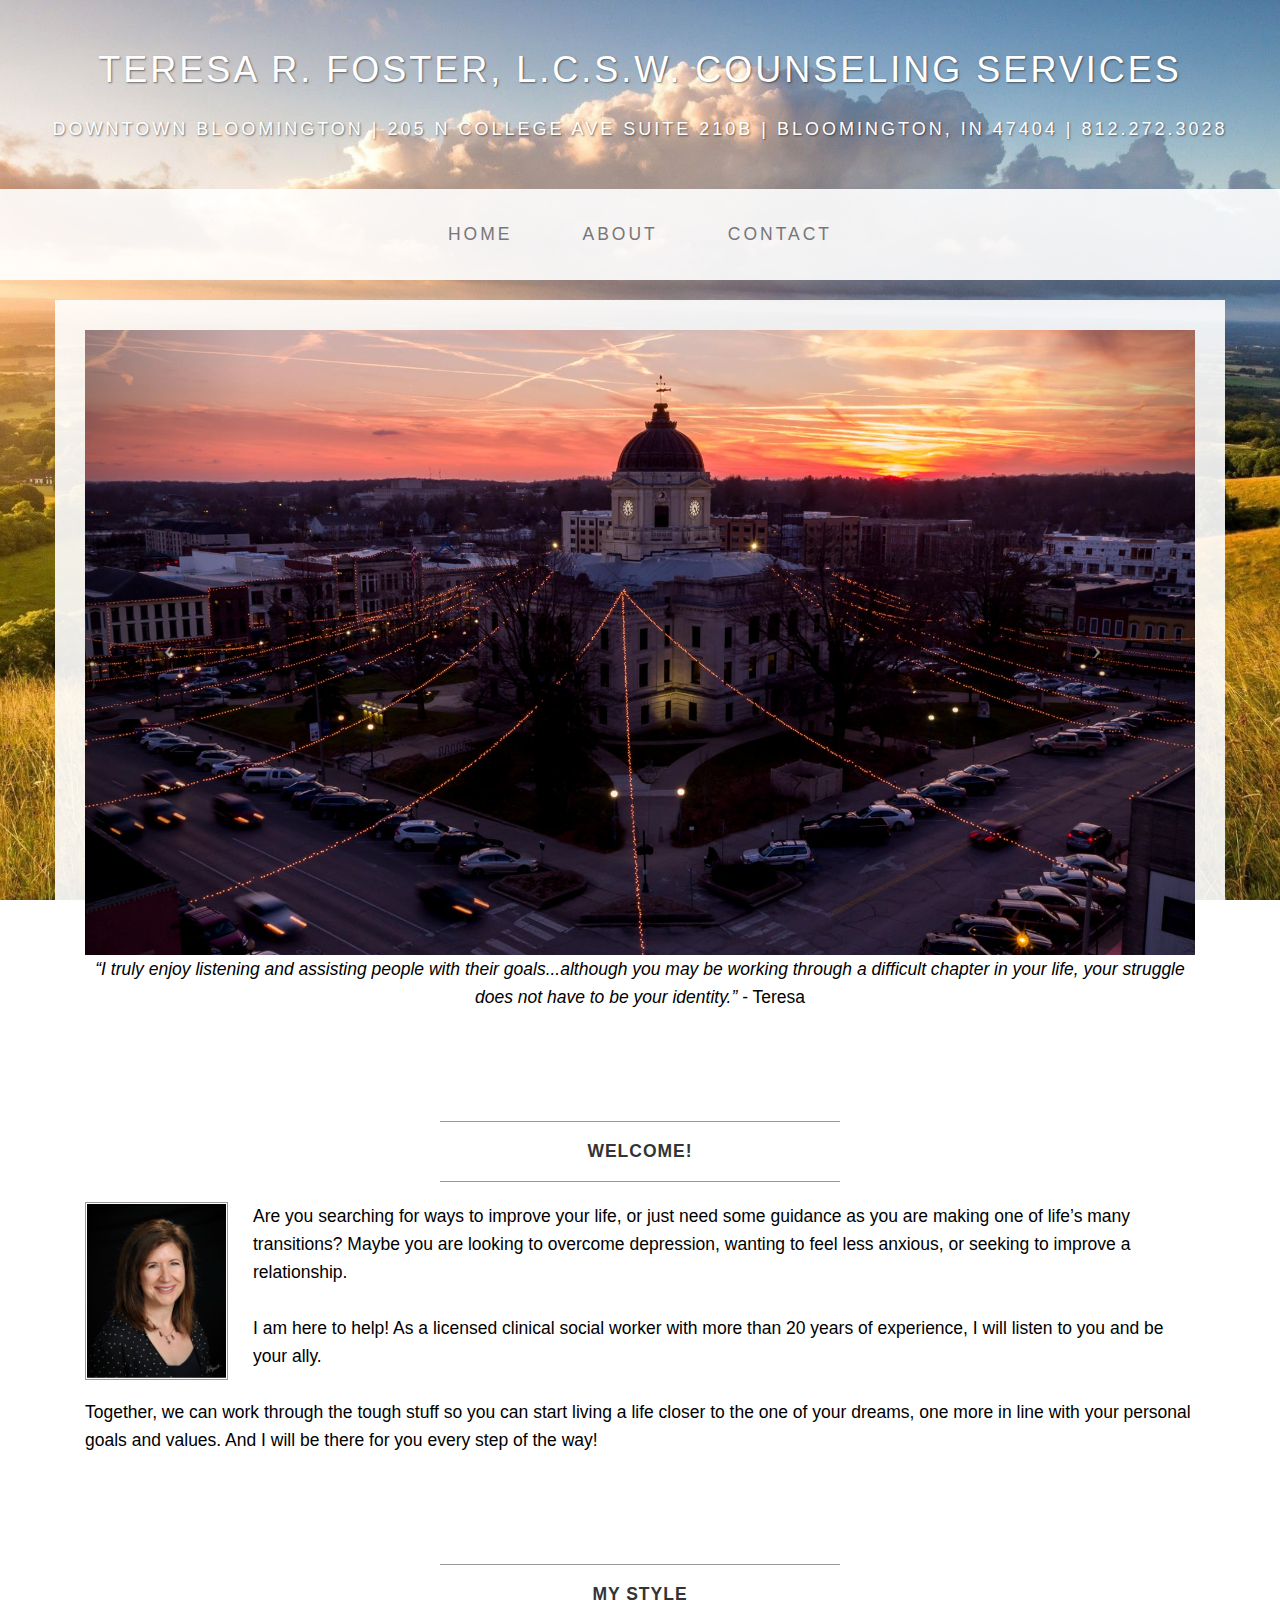
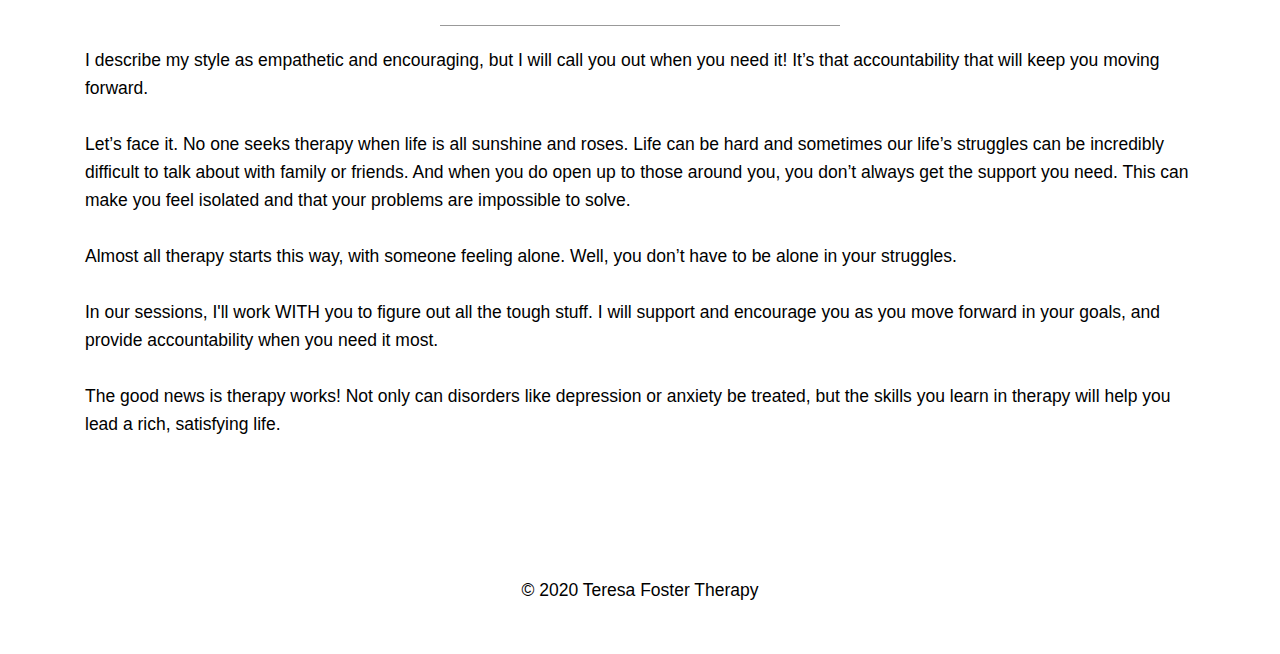
==== teresafostertherapy.github.io-master/index.html @ 8bdbde4c "Transfer" ====
<!DOCTYPE html>
<html lang="en">

<head>
    <meta charset="utf-8">
    <meta name="viewport" content="width=device-width, initial-scale=1.0">
    <meta name="description" content="">
    <meta name="author" content="">

    <title>Teresa Foster Therapy</title>

    <!-- Bootstrap core CSS -->
    <link href="css/bootstrap.css" rel="stylesheet">

    <!-- Add custom CSS here -->
    <link href="css/business-casual.css" rel="stylesheet">
</head>

<body>

    <div class="brand"> <h1>Teresa R. Foster, L.C.S.W. Counseling Services</h1> </div>
    <div class="address-bar"><h4>Downtown Bloomington | 205 N College Ave Suite 210B | Bloomington, IN 47404 | 812.272.3028</h4></div>

    <nav class="navbar navbar-default" role="navigation">
        <div class="container">
            <div class="navbar-header">
                <button type="button" class="navbar-toggle" data-toggle="collapse" data-target=".navbar-ex1-collapse">
                    <span class="sr-only">Toggle navigation</span>
                    <span class="icon-bar"></span>
                    <span class="icon-bar"></span>
                    <span class="icon-bar"></span>
                </button>
                <a class="navbar-brand" href="index.html">Teresa R. Foster, L.C.S.W. Counseling Services</a>
            </div>

            <!-- Collect the nav links, forms, and other content for toggling -->
            <div class="collapse navbar-collapse navbar-ex1-collapse">
                <ul class="nav navbar-nav">
                    <li><a href="index.html">Home</a>
                    </li>
                    <li><a href="about.html">About</a>
                    </li>
                    <li><a href="contact.html">Contact</a>
                    </li>
                </ul>
            </div>
            <!-- /.navbar-collapse -->
        </div>
        <!-- /.container -->
    </nav>

    <div class="container">

        <div class="row">
            <div class="box">
                <div class="col-lg-12 text-center">
                    <div id="carousel-example-generic" class="carousel slide">
                        <!-- Indicators -->
                       

                        <!-- Wrapper for slides -->
                        
                            <div class="item">
                                <img class="img-responsive img-full" src="img/slide-2.jpg" alt="">
                            </div>
                            

                        <!-- Controls -->
                        <a class="left carousel-control" href="#carousel-example-generic" data-slide="prev">
                            <span class="icon-prev"></span>
                        </a>
                        <a class="right carousel-control" href="#carousel-example-generic" data-slide="next">
                            <span class="icon-next"></span>
                        </a>
                    </div>
                    
                    <p><i>
                        “I truly enjoy listening and assisting people with their goals...although you may be working through a difficult chapter in your life, your struggle does not have to be your identity.” </i>
-  Teresa
</p>
                    
                    
                </div>
            </div>
        </div>

        <div class="row">
            <div class="box">
                <div class="col-lg-12">
                    <hr>
                    <h2 class="intro-text text-center"><strong>Welcome!</strong>
                    </h2>
                    <hr>
                    <img class="img-responsive img-border img-left" src="img/teresa.jpg" alt="">
                    <hr class="visible-xs">
                    <p>Are you searching for ways to improve your life, or just need some guidance as you are making one of life’s many transitions?   Maybe you are looking to overcome depression, wanting to feel less anxious, or seeking to improve a relationship.  <br> <br>

                        I am here to help!  As a licensed clinical social worker with more than 20 years of experience, I will listen to you and be your ally.  <br> <br>
                        
                        Together, we can work through the tough stuff so you can start living a life closer to the one of your dreams, one more in line with your personal goals and values.  And I will be there for you every step of the way!</p>
                    
                </div>
            </div>
        </div>

        <div class="row">
            <div class="box">
                <div class="col-lg-12">
                    <hr>
                    <h2 class="intro-text text-center"><strong>My Style</strong> 
                    </h2>
                    <hr>
                    <p>I describe my style as empathetic and encouraging, but I will call you out when you need it!  It’s that accountability that will keep you moving forward.<br> <br>

                        Let’s face it.  No one seeks therapy when life is all sunshine and roses.   Life can be hard and sometimes our life’s struggles can be incredibly difficult to talk about with family or friends.  And when you do open up to those around you, you don’t always get the support you need.  This can make you feel isolated and that your problems are impossible to solve. <br> <br>
                        
                        Almost all therapy starts this way, with someone feeling alone.  Well, you don’t have to be alone in your struggles.  <br> <br>
                        
                        In our sessions, I'll work WITH you to figure out all the tough stuff.  I will support and encourage you as you move forward in your goals, and provide accountability when you need it most.  <br> <br>
                        
                        The good news is therapy works!  Not only can disorders like depression or anxiety be treated, but the skills you learn in therapy will help you lead a rich, satisfying life.<br> <br>
                        </p>
                    
                </div>
            </div>
        </div>

    </div>
    <!-- /.container -->

    <footer>
        <div class="container">
            <div class="row">
                <div class="col-lg-12 text-center">
                    <p>&copy; 2020 Teresa Foster Therapy</p>
                </div>
            </div>
        </div>
    </footer>

    <!-- JavaScript -->
    <script src="js/jquery-1.10.2.js"></script>
    <script src="js/bootstrap.js"></script>
    <script>
    // Activates the Carousel
    $('.carousel').carousel({
        interval: 5000
    })
    </script>

</body>

</html>
---- teresafostertherapy.github.io-master/css/business-casual.css ----
body {
  background: url(../img/bg.jpg) no-repeat center center fixed; 
  -webkit-background-size: cover;
  -moz-background-size: cover;
  -o-background-size: cover;
  background-size: cover;
}

h1, h2, h3, h4, h5, h6 {
  text-transform: uppercase;
  letter-spacing: 3px;
  font-weight: 400;
}

p {
  font-size: 1.25em;
  line-height: 1.6;
  color: #000;
}

hr {
  border-color: #999999;
  max-width: 400px;
}

.brand,
.address-bar {
  display: none;
}


.navbar-brand {
  text-transform: uppercase;
  letter-spacing: 2px;
  font-weight: 900;
}

.navbar-nav {
  text-transform: uppercase;
  letter-spacing: 3px;
  font-weight: 400;
}

.img-full {
  min-width: 100%;
}

.brand-name {
  font-weight: 700;
  font-size: 1.5em;
  text-transform: capitalize;
  letter-spacing: normal;
}

.tagline-divider {
  margin: 15px auto 3px;
  border-color: #999999;
  max-width: 250px;
}

.box {
  background: #fff;
  background: rgba(255,255,255,0.9);
  margin-bottom: 20px;
  padding: 30px 15px;
}

.intro-text {
  text-transform: uppercase;
  letter-spacing: 1px;
  font-size: 1.25em;
  font-weight: 400;
}

.img-border {
  float: none;
  margin: 0 auto 0;
  border: #999999 solid 1px;
}

.img-left {
  float: none;
  margin: 0 auto 0;
}

footer {
  background: #fff;
  background: rgba(255,255,255,0.9);
}

footer p {
  margin: 0;
  padding: 50px 0;
}

@media screen and (min-width: 768px) {

.brand {
  display: inherit;
  font-weight: 700;
  font-size: 5em;
  line-height: normal;
  text-align: center;
  margin: 0;
  padding: 30px 0 10px;
  color: #fff;
  text-shadow: 1px 1px 2px rgba(0, 0, 0, 0.5);
}

.top-divider {
  margin-top: 0;
}

.img-left {
  float: left;
  margin-right: 25px;
}

.address-bar {
  display: inherit;
  text-align: center;
  margin: 0;
  padding: 0 0 40px;
  font-size: 1.25em;
  text-transform: uppercase;
  letter-spacing: 3px;
  font-weight: 400;
  color: #fff;
  text-shadow: 1px 1px 2px rgba(0, 0, 0, 0.5);
}

.navbar {
  border-radius: 0;
}

.navbar-header {
  display: none;
}

.navbar {
  min-height: 0;
}

.navbar-default {
  background: #fff;
  background: rgba(255,255,255,0.9);
  border: none;
}

.nav>li>a {
  padding: 35px;
}

.navbar-nav>li>a {
  line-height: normal;
}

.navbar-nav {
  float: none;
  margin: 0 auto;
  display: table;
  table-layout: fixed;
  font-size: 1.25em;
}

}

@media screen and (min-width: 1200px) {
    .box:after {
        content: '';
        display: table;
        clear: both;
    }
}
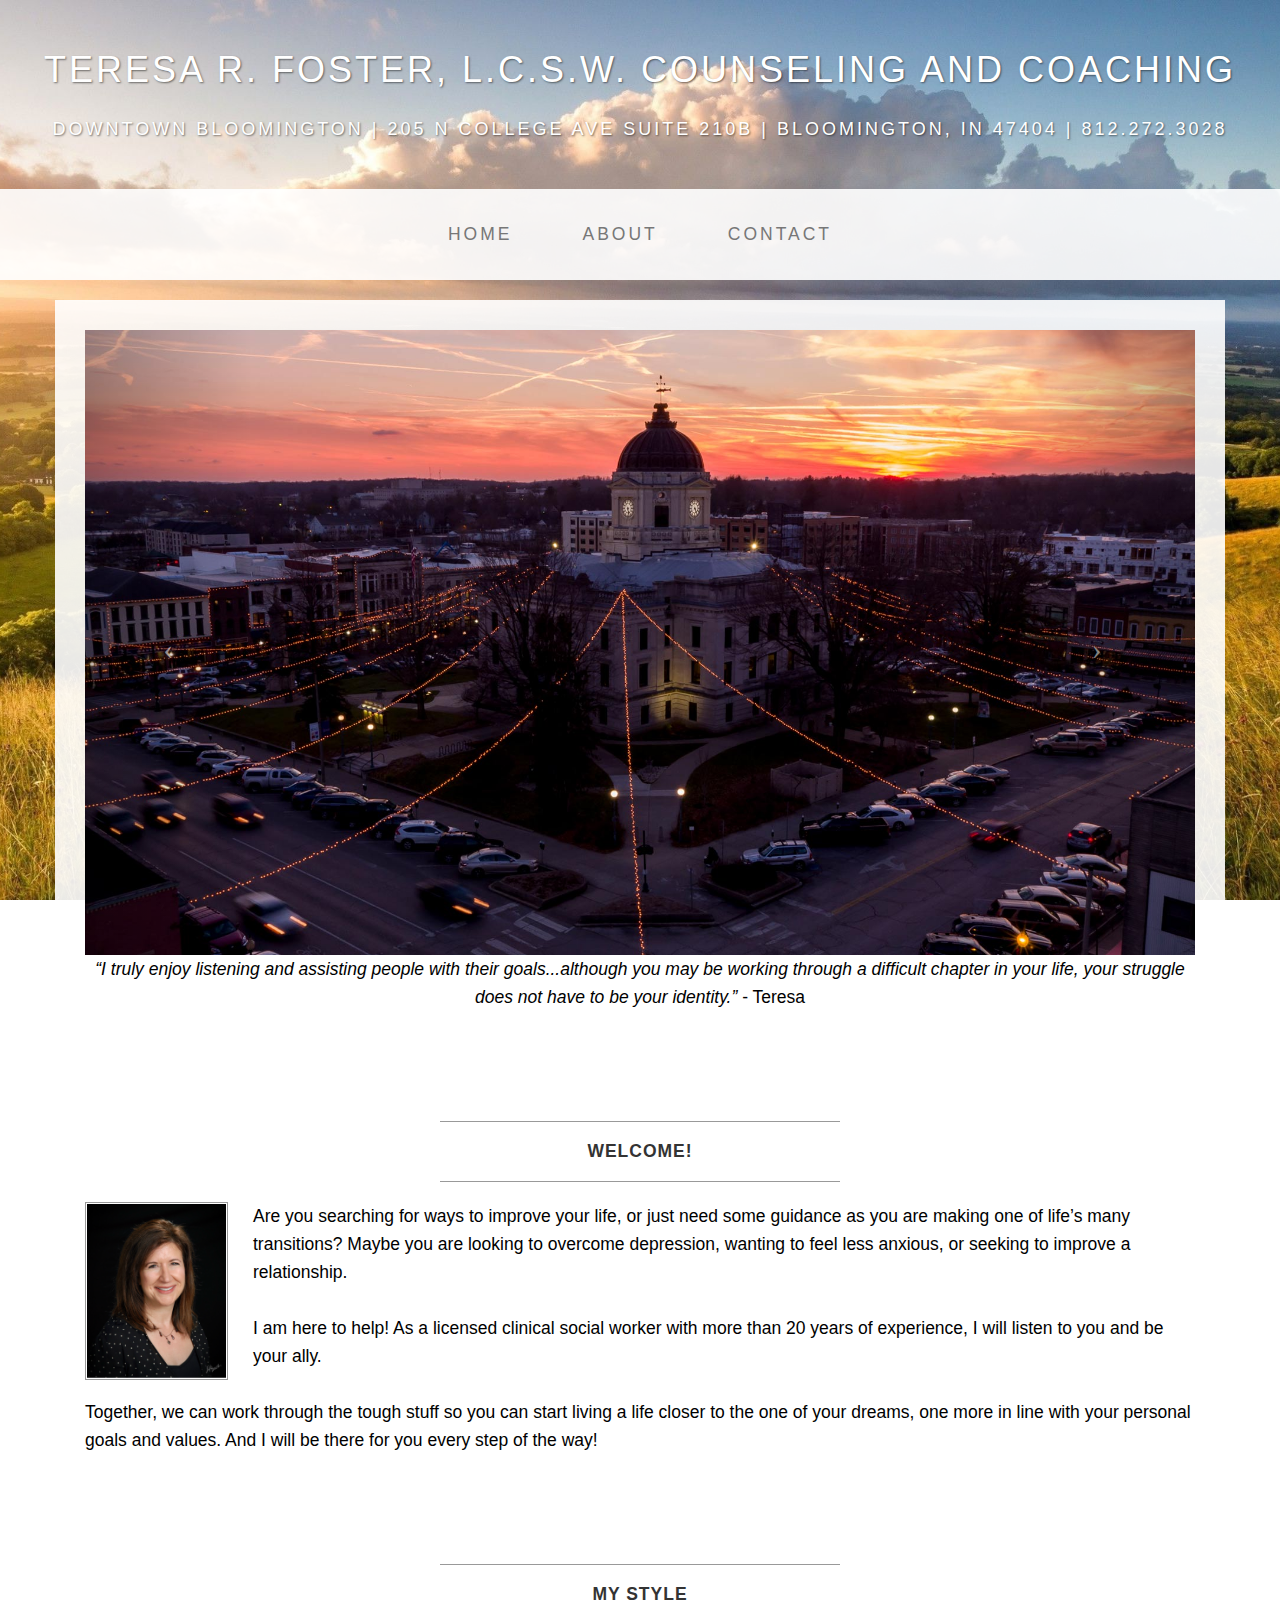
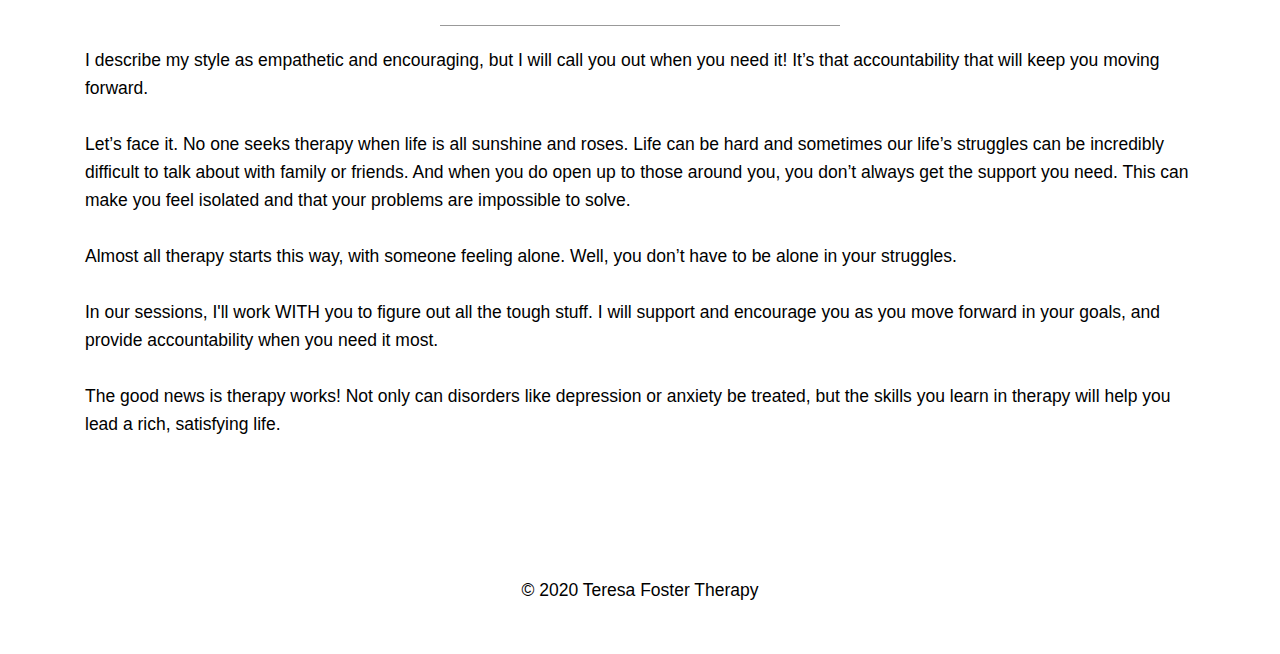
==== commit 6ec8d72c: "Update index.html" ====
--- a/teresafostertherapy.github.io-master/index.html
+++ b/teresafostertherapy.github.io-master/index.html
@@ -18,7 +18,7 @@
 
 <body>
 
-    <div class="brand"> <h1>Teresa R. Foster, L.C.S.W. Counseling Services</h1> </div>
+    <div class="brand"> <h1>Teresa R. Foster, L.C.S.W. Counseling and Coaching</h1> </div>
     <div class="address-bar"><h4>Downtown Bloomington | 205 N College Ave Suite 210B | Bloomington, IN 47404 | 812.272.3028</h4></div>
 
     <nav class="navbar navbar-default" role="navigation">
